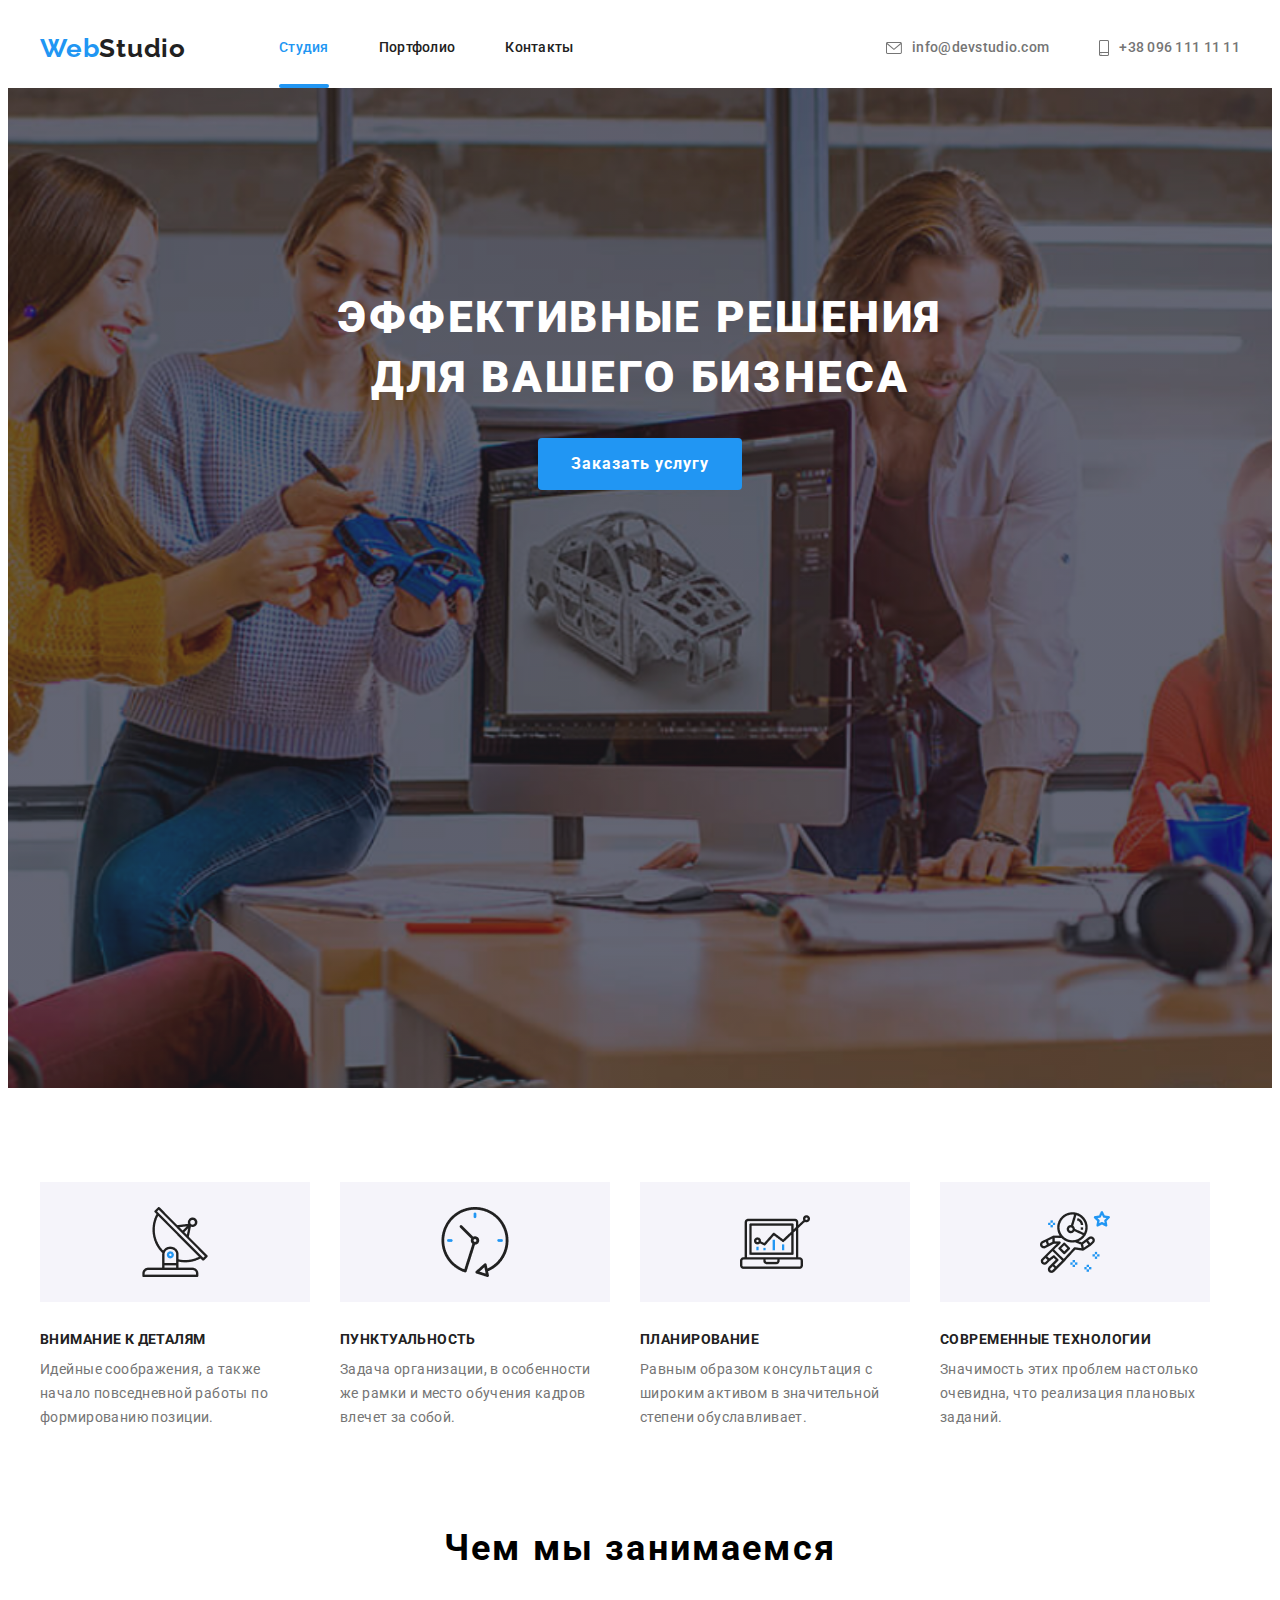
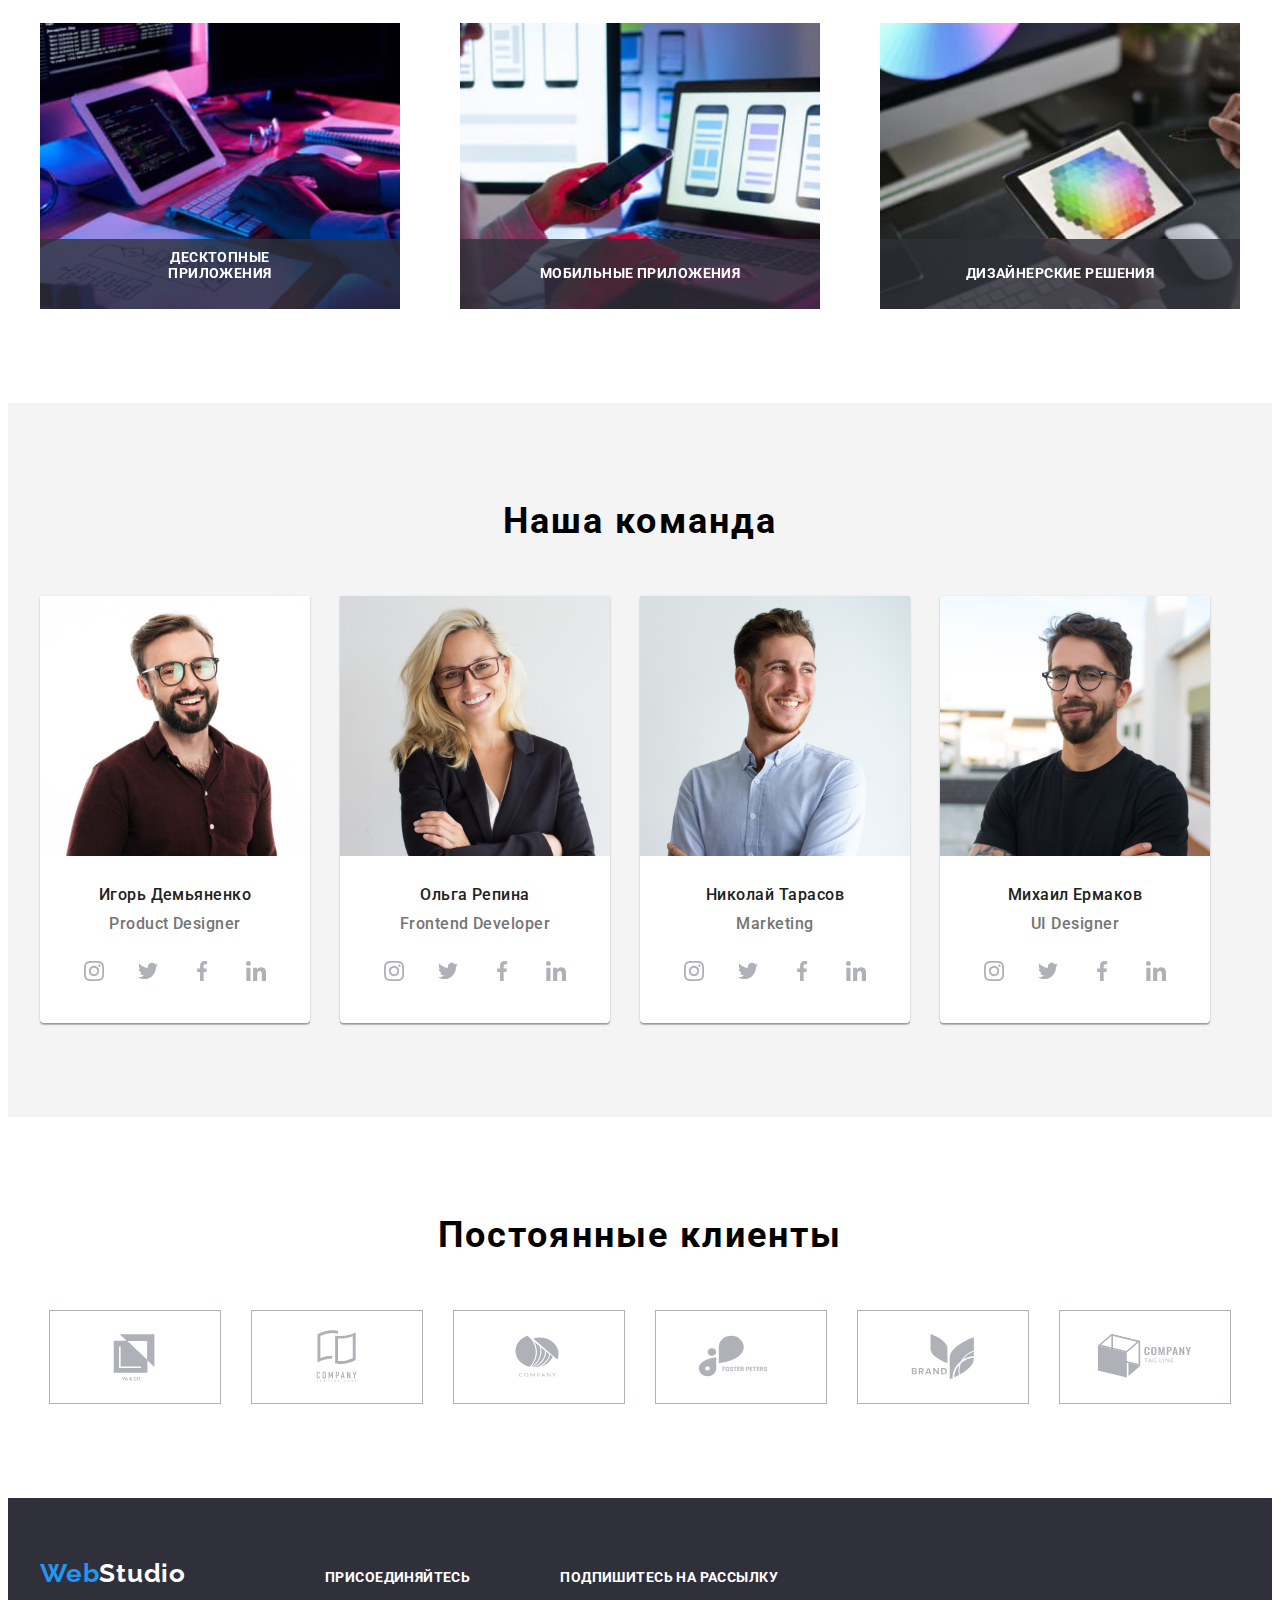
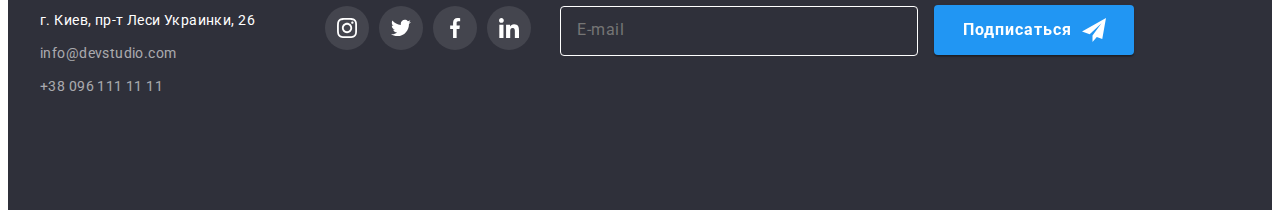
==== index.html @ a75c3a8a "ДЗ №6" ====
<!DOCTYPE html>
<html lang="ru">

  <head>
    <meta charset="UTF-8">
    <meta http-equiv="X-UA-Compatible" content="IE=edge">
    <meta name="viewport" content="width=device-width, initial-scale=1.0">
    <title>Studio</title>
    <link href="https://fonts.googleapis.com/css2?family=Raleway:wght@700&family=Roboto:wght@400;500;700;900&display=swap"
    rel="stylesheet">
    <link rel="stylesheet" href="https://cdnjs.cloudflare.com/ajax/libs/modern-normalize/1.1.0/modern-normalize.min.css"
        integrity="sha512-wpPYUAdjBVSE4KJnH1VR1HeZfpl1ub8YT/NKx4PuQ5NmX2tKuGu6U/JRp5y+Y8XG2tV+wKQpNHVUX03MfMFn9Q=="
        crossorigin="anonymous" referrerpolicy="no-referrer" />
    <link rel="stylesheet" href="./css/styles.css">
  </head>
  
    <body>
    <header class="page-header">
     <div class="container">
        <nav class="header-nav">
        <a class="logo link" href="./index.html"><span class="accent">Web</span>Studio</a>
        <!--contacts-->
        <ul class="site-nav list">
            <li class="header-item"><a class="header-link link current" href="./index.html">Студия</a></li>
            <li class="header-item"><a class="header-link link" href="./portfolio.html">Портфолио</a></li>
            <li class="header-item"><a class="header-link link" href="">Контакты</a></li>
        </ul>
        </nav>
         
         <ul class="site-contact list">  
             <!--link to e-mail address-->
            <li class="header-item">
                <a class="contact-link link" href="mailto:info@devstudio.com">
             <svg class="icon-contact-mail" width="16" height="12">
                 <use href="./images/symbol-defs.svg#icon-mail"></use>
             </svg>
              info@devstudio.com</a>
            </li>
            <!--link to phone number-->
            <li class="header-item">
                <a class="contact-link link" href="tel:+380961111111">
            <svg class="icon-contact-tel" width="10" height="16">
                <use href="./images/symbol-defs.svg#icon-smartphone"></use>
            </svg> 
            +38 096 111 11 11</a>
            </li>
         </ul>
       </div>
    </header>
    <!-- Hero -->
    <main>



        <section class="section hero">
            <div class="container">
        <h1 class="hero-title">ЭФФЕКТИВНЫЕ РЕШЕНИЯ ДЛЯ ВАШЕГО БИЗНЕСА</h1>
        <button data-modal-open type="button " class="button-primary">Заказать услугу</button>

        <div class="backdrop is-hidden"data-modal>

            <div class="modal">

                <p class="modal-title">Оставьте свои данные, мы вам перезвоним</p>

                <form>

                    <div class="modal-field">
                    <label class="modal-label" for="user-name">Имя</label>
                    <div class="modal-input-wrap">
                    <input type="text" class="modal-input" name="user-name" placeholder="" required id="user-name"/>
                    <svg class="input-icon" width="18" height="18">
                        <use href="./images/symbol-defs (2).svg#icon-person-black-18dp-1"></use>
                    </svg>
                    </div>
                    </div>

                    <div class="modal-field">
                    <label class="modal-label" for="user-telephone">Тел</label>
                    <div class="modal-input-wrap">
                    <input type="tel" class="modal-input" name="user-telephone" placeholder="" required id="user-telephone"/>
                    <svg class="input-icon" width="18" height="18">
                        <use href="./images/symbol-defs (2).svg#icon-phone-black-18dp-1"></use>
                    </svg>
                    </div>
                    </div>

                    <div class="modal-field">
                    <label class="modal-label" for="user-email">Почта</label>
                    <div class="modal-input-wrap">
                    <input type="email" class="modal-input" name="user-email" placeholder="" required id="user-email"/>
                    <svg class="input-icon" width="18" height="18">
                        <use href="./images/symbol-defs (2).svg#icon-email-black-18dp-1"></use>
                    </svg>
                    </div>
                    </div>

                    <div class="modal-field">
                        <label class="modal-label" for="user-text">Комментарий</label>
                        <textarea name="user-text" id="user-text" placeholder="Введите текст" class="modal-text"></textarea>
                    </div>


                    <div class="modal-contract">
                        
                            <input type="checkbox" class="input-check visuallly-hidden" id="input-check" name="contract" value="contract"/>
                            
                        <label for="input-check" class="check-text">Соглашаюсь с рассылкой и принимаю<span class="accent"> Условия договора</span></label>
                    </div>
                 

                  <button type="submit" class="modal-btn-send">Отправить</button>
                </form>

                <!-- <form>
                    <label for="user_email">Email</label>
                    <input type="email" name="email" id="user_email" />
                
                    <label for="user_password">Password</label>
                    <input type="password" name="password" id="user_password" />
                
                    <button type="submit">Submit</button>
                </form> -->


                <!-- <p></p> 
                <button type="button" class="button-x">X</button> -->
                <div class="modal-cloced">
                <svg data-modal-close  class="modal-clase-icon" width="18" height="18">
                    <use href="./images/symbol-defs (2).svg#icon-close-black-18dp-2-1"></use>
                </svg>
                </div>
            </div>
        </div>
            </div>
        </section>




            <section class="section about">
                <div class="container">
                    <h2 class="visuallly-hidden">Приемущества</h2>

                    <ul class="about-list list">
                    <li class="about-item">
                      <h3 class="about-title">Внимание к деталям</h3>
                        <p class="about-text">Идейные соображения, а также начало повседневной работы по формированию позиции.</p>
                    </li>

                    <li class="about-item">
                         <h3 class="about-title">Пунктуальность</h3>
                         <p class="about-text">Задача организации, в особенности же рамки и место обучения кадров <br/> влечет за собой.</p>
                    </li>

                    <li class="about-item">
                        <h3 class="about-title">Планирование</h3>
                        <p class="about-text">Равным образом консультация с широким активом в значительной степени обуславливает.</p>
                    </li>

                    <li class="about-item">
                        <h3 class="about-title">Современные технологии</h3>
                        <p class="about-text">Значимость этих проблем настолько очевидна, что реализация плановых заданий.</p>
                    </li>
                </ul>
                </div>
            </section>

            <section class="section job">
                <div class="container">
                   <h2 class="section-title">Чем мы занимаемся</h2>
         <ul class="job-list list">
             <li class="job-item">
                 <img src="./images/box1.jpg" alt="набор текста за кампом" width="370">
                 <p class="job-text">Десктопные приложения</p>
             </li>

             <li class="job-item">
                <img src="./images/box2.jpg" alt="аднавременая работа за кампом і телефоном" width="370">
                <p class="job-text">Мобильные приложения</p>
            </li>

             <li class="job-item">
                <img src="./images/box3.jpg" alt="полі поп на планшете" width="370">
                <p class="job-text">Дизайнерские решения</p>
            </li>

        </ul>
                </div>
         </section>

         <section class="section team">
            <div class="container">
             <h2 class="section-title">Наша команда</h2>

             <ul class="team-list list">
                 <li class="team-item">
                    <img src="./images/teamcard1.jpg " alt="Игорь Демьяненко" width="270">
                    <div class="text-thumb">
                    <h3 class="name-title">Игорь Демьяненко</h3>
                    <p class="p-title">Product Designer</p>
                    <ul class="icon-soc-list list">
                        <li class="icon-soc-item">
                            <a href="" class="icon-soc-link">
                                <svg class="icon-soc-icon" width="20" height="20">
                                <use href="./images/symbol-defs.svg#icon-instagram-2"></use>
                                </svg>
                            </a>
                        </li>

                        <li class="icon-soc-item">
                            <a href="" class="icon-soc-link">
                                <svg class="icon-soc-icon" width="20" height="20">
                                    <use href="./images/symbol-defs.svg#icon-twitter-1"></use>
                                </svg>
                            </a>
                        </li>

                        <li class="icon-soc-item">
                            <a href="" class="icon-soc-link">
                                <svg class="icon-soc-icon" width="20" height="20">
                                    <use href="./images/symbol-defs.svg#icon-facebook-1"></use>
                                </svg>
                            </a>
                        </li>

                        <li class="icon-soc-item">
                            <a href="" class="icon-soc-link">
                                <svg class="icon-soc-icon" width="20" height="20">
                                    <use href="./images/symbol-defs.svg#icon-linkedin-1"></use>
                                </svg>
                            </a>
                        </li>

                    </ul>
                    </div>
                 </li>

                 <li class="team-item">
                    <img src="./images/teamcard2.jpg " alt="Ольга Репина" width="270">
                    <div class="text-thumb">
                    <h3 class="name-title">Ольга Репина</h3>
                    <p class="p-title">Frontend Developer</p>
                    <ul class="icon-soc-list list">
                        <li class="icon-soc-item">
                            <a href="" class="icon-soc-link">
                                <svg class="icon-soc-icon" width="20" height="20">
                                    <use href="./images/symbol-defs.svg#icon-instagram-1"></use>
                                </svg>
                            </a>
                        </li>
                        
                        <li class="icon-soc-item">
                            <a href="" class="icon-soc-link">
                                <svg class="icon-soc-icon" width="20" height="20">
                                    <use href="./images/symbol-defs.svg#icon-twitter-1"></use>
                                </svg>
                            </a>
                        </li>
                        
                        <li class="icon-soc-item">
                            <a href="" class="icon-soc-link">
                                <svg class="icon-soc-icon" width="20" height="20">
                                    <use href="./images/symbol-defs.svg#icon-facebook-1"></use>
                                </svg>
                            </a>
                        </li>
                        
                        <li class="icon-soc-item">
                            <a href="" class="icon-soc-link">
                                <svg class="icon-soc-icon" width="20" height="20">
                                    <use href="./images/symbol-defs.svg#icon-linkedin-1"></use>
                                </svg>
                            </a>
                        </li>
                       
                    </ul>
                    </div>
                </li>

                <li class="team-item">
                    <img src="./images/teamcard3.jpg " alt="Николай Тарасов" width="270">
                    <div class="text-thumb">
                    <h3 class="name-title">Николай Тарасов</h3>
                    <p class="p-title">Marketing</p>
                    <ul class="icon-soc-list list">
                        <li class="icon-soc-item">
                            <a href="" class="icon-soc-link">
                                <svg class="icon-soc-icon" width="20" height="20">
                                    <use href="./images/symbol-defs.svg#icon-instagram-1"></use>
                                </svg>
                            </a>
                        </li>
                        
                        <li class="icon-soc-item">
                            <a href="" class="icon-soc-link">
                                <svg class="icon-soc-icon" width="20" height="20">
                                    <use href="./images/symbol-defs.svg#icon-twitter-1"></use>
                                </svg>
                            </a>
                        </li>
                        
                        <li class="icon-soc-item">
                            <a href="" class="icon-soc-link">
                                <svg class="icon-soc-icon" width="20" height="20">
                                    <use href="./images/symbol-defs.svg#icon-facebook-1"></use>
                                </svg>
                            </a>
                        </li>
                        
                        <li class="icon-soc-item">
                            <a href="" class="icon-soc-link">
                                <svg class="icon-soc-icon" width="20" height="20">
                                    <use href="./images/symbol-defs.svg#icon-linkedin-1"></use>
                                </svg>
                            </a>
                        </li>
                    </ul>
                </div>
                </li>

                <li class="team-item">
                    <img src="./images/teamcard4.jpg " alt="Михаил Ермаков" width="270">
                    <div class="text-thumb">
                    <h3 class="name-title">Михаил Ермаков</h3>
                    <p class="p-title">UI Designer</p>
                    <ul class="icon-soc-list list">
                        <li class="icon-soc-item">
                            <a href="" class="icon-soc-link">
                                <svg class="icon-soc-icon" width="20" height="20">
                                    <use href="./images/symbol-defs.svg#icon-instagram-1"></use>
                                </svg>
                            </a>
                        </li>
                        
                        <li class="icon-soc-item">
                            <a href="" class="icon-soc-link">
                                <svg class="icon-soc-icon" width="20" height="20">
                                    <use href="./images/symbol-defs.svg#icon-twitter-1"></use>
                                </svg>
                            </a>
                        </li>
                        
                        <li class="icon-soc-item">
                            <a href="" class="icon-soc-link">
                                <svg class="icon-soc-icon" width="20" height="20">
                                    <use href="./images/symbol-defs.svg#icon-facebook-1"></use>
                                </svg>
                            </a>
                        </li>
                        
                        <li class="icon-soc-item">
                            <a href="" class="icon-soc-link">
                                <svg class="icon-soc-icon" width="20" height="20">
                                    <use href="./images/symbol-defs.svg#icon-linkedin-1"></use>
                                </svg>
                            </a>
                        </li>
                    </ul>
                    </div>
                 </li>
             </ul>
         </section>

              <section class="section-icon-compani section">
                <div class="container">
                
                    <h2 class="section-title">Постоянные клиенты</h2>
            
                    <ul class="compani-icon-list list">
                        <li class="compani-icon-item">   
                            <a href="" class="compani-icon-link">
                            <svg class="compani-soc-icon" width="106" height="60">
                                <use href="./images/symbol-defs.svg#icon-Logo-0"></use>
                        </svg>
                            </a>

                        </li>
                        <li class="compani-icon-item">
                        <a href="" class="compani-icon-link">
                            <svg class="compani-soc-icon" width="106" height="60">
                                <use href="./images/symbol-defs.svg#icon-Logo-1"></use>
                            </svg>
                        </a>
                        </li>
                        <li class="compani-icon-item">
                            <a href="" class="compani-icon-link">
                                <svg class="compani-soc-icon" width="106" height="60">
                                    <use href="./images/symbol-defs.svg#icon-Logo-2"></use>
                                </svg>
                            </a>
                        </li>
                        <li class="compani-icon-item">
                            <a href="" class="compani-icon-link">
                                <svg class="compani-soc-icon" width="106" height="60">
                                    <use href="./images/symbol-defs.svg#icon-Logo-3"></use>
                                </svg>
                            </a>
                        </li>
                        <li class="compani-icon-item">
                            <a href="" class="compani-icon-link">
                                <svg class="compani-soc-icon" width="106" height="60">
                                    <use href="./images/symbol-defs.svg#icon-Logo-4"></use>
                                </svg>
                            </a>
                        </li>
                        <li class="compani-icon-item">
                            <a href="" class="compani-icon-link">
                                <svg class="compani-soc-icon" width="106" height="60">
                                    <use href="./images/symbol-defs.svg#icon-Logo-5"></use>
                                </svg>
                            </a>
                        </li>
                    </ul>
                
                </div>
              </section>
     </main>

         <footer class="footer">
           <div class="container">
           
                <div class="left-side">
                   <a class="logo link" href="./index.html"><span class="accent">Web</span>Studio</a>
           <address>
               <ul class="footer-list list">
                
                    <li class="footer-item">
                    <a class="map-link link" href="https://goo.gl/maps/XaRB1rdR4rSVDEf5A" target="_blank"
                        rel="noopener noreferrer">г. Киев, пр-т Леси Украинки, 26</a>
                    </li>
                
                    <li class="footer-item">
                    <a class="contacts-link link" href="mailto:info@devstudio.com">info@devstudio.com</a>
                    </li>
                
                    <li class="footer-item">
                    <a class="contacts-link link" href="tel:+380961111111">+38 096 111 11 11</a>
                    </li>
               </ul>
           </address>
               </div> 

            <div class="right-side">
                <h3 class="text-join">Присоединяйтесь</h3>
        
                <ul class="social-list-footers list">
                    <li class="social-icons-footers">
                        <a href="" class="social-link-footers">
                            <svg class="social-icon-footers" width="20" height="20">
                                <use href="./images/symbol-defs.svg#icon-instagram-1"></use>
                            </svg>
                        </a>
                    </li>

                    <li class="social-icons-footers">
                        <a href="" class="social-link-footers">
                            <svg class="social-icon-footers" width="20" height="20">
                                <use href="./images/symbol-defs.svg#icon-twitter-2"></use>
                            </svg>
                        </a>
                    </li>

                    <li class="social-icons-footers">
                        <a href="" class="social-link-footers">
                            <svg class="social-icon-footers" width="20" height="20">
                                <use href="./images/symbol-defs.svg#icon-facebook-1"></use>
                            </svg>
                        </a>
                    </li>

                    <li class="social-icons-footers">
                        <a href="" class="social-link-footers">
                            <svg class="social-icon-footers" width="20" height="20">
                                <use href="./images/symbol-defs.svg#icon-linkedin-1"></use>
                            </svg>
                        </a>
                    </li>
                </ul>
            </div>
                    <form class="subscription-form">
                         <label class="thumb-text subscription-label" for="subscription">Подпишитесь на рассылку</label>
                             <div class="subscription-box">
                                <input class="subscription-input" type="text" name="subscription" id="subscription" placeholder="E-mail">
                                    <button class="button-subscription-button" type="submit">Подписаться
                                        <svg class="subscription-icon" width="24" height="24">
                                            <use href="./images/symbol-defs (2).svg#icon-icon-send-1"></use>
                                        </svg>
                                    </button>
                            </div>
                     </form> 
                                

        
          </div>
        </footer>
        
        <script src="./js/modal.js"></script>
       


   </body>
</html>
---- css/styles.css ----
:root {
  --primary-text-color: #212121;
  --title-text-color: #757575;
  --accent-text-color: #2196f3;
  --primary-bg-color: #ffffff;
  --black-text-color: #000000;
  --timing-function: cubic-bezier(0.4, 0, 0.2, 1);
}
body {
  background-color:var(--primary-bg-color);
  color: var(--title-text-color);
  font-family: Roboto, sans-serif;
  font-size: 14px;
  letter-spacing: 0.03em;
}
p,
h1,
h2,
h3,
h4,
h5,
h6,
p {
  margin: 0px;
}
/* utils */
img {
  display: block;
  max-width: 100%;
}
.container {
  width: 1200px;
  padding-right: 15px;
  padding-left: 15px;
  margin-left: auto;
  margin-right: auto;
}
address {
  font-style: normal;
}
.list {
  list-style: none;
  padding: 0px;
  margin: 0px;
}
/* заб підкреслення а сlass */
.link {
  text-decoration: none;
}
.section {
  padding-top: 94px;
  padding-bottom: 94px;
}
.visuallly-hidden {
  position: absolute;
  width: 1px;
  height: 1px;
  margin: -1px;
  border: 0px;
  padding: 0px;
  white-space: nowrap;
  clip-path: inset(100%);
  overflow: hidden;
}
.section-title {
  font-weight: 700;
  font-size: 36px;
  line-height: 1.16;
  text-align: center;
  letter-spacing: 0.03em;
  color: var(--primary-text-color);
  margin-bottom: 50px;
}
/* -----------header---------------- */
.page-header .container {
  display: flex;
  align-items: center;
}
/*---------- logo ----------------- */
.page-header .logo {
  margin-right: 93px;
}
.logo {
  font-family: Raleway;
  color: var(--primary-text-color);
  font-size: 26px;
  font-weight: 700;
  line-height: 1.19;
  letter-spacing: 0.03em;
}


.header-link {
  position: relative;
} 
.current::after {
content: "";
display: inline-block;
position: absolute;
left: 0;
bottom: 0;
width:100%;
height: 4px;
border-radius: 2px;
background-color: var(--accent-text-color);
opacity: 1;
transition: color 250ms  var(--timing-function);
} 

/* .current:hover:after {
  opacity: 1;
} */


.accent {
  color: var(--accent-text-color);
}
.header-nav {
  display: flex;
  align-items: center;
}
.site-nav {
  display: flex;
  align-items: center;
}
.header-link,
.contact-link {
  font-weight: 500;
  line-height: 1.14;
  letter-spacing: 0.02em;
  padding: 32px 0;
  display: inline-block;
  color:var(--primary-text-color);
  display: flex;
  align-items: center;
  transition: color 250ms var(--timing-function);
}
.header-item:not(:last-child) {
  margin-right: 50px;
}
.contact-link {
  color: var(--title-text-color);
}
.header-link:hover,
.header-link:focus,
.contact-link:hover,
.contact-link:focus,
.current {
  color: var(--accent-text-color);
}
/* ---------------------site-contacts------------------------- */
 .site-contact {
  display: flex;
  margin-left: auto;
  align-items: center;
  justify-content: baseline;
  transition: opacity 250ms var(--timing-function);
}  

.contact-link:hover,
.contact-link:focus {
  color: var(--accent-text-color);
  fill: var(--accent-text-color);
}
.icon-contact-mail {
  fill: currentColor;
  margin-right: 10px;
}
.icon-contact-tel {
  fill: currentColor;
  margin-right: 10px;
}

/*-------------------section hero------------------- */
.hero {
  background-color: #2F303A;
  text-align: center;
  padding-top: 200px;
  padding-bottom: 200px;
}
.hero {
  max-width: 1600px;
  height: 600px;
  /* outline: 1px solid tomato; */
  margin-right: auto;
  margin-left: auto;
  background-image: linear-gradient( 
  to right,
  rgba(47, 48, 58, 0.4),
  rgba(47, 48, 58, 0.4)
  ), url("../images/hero.png");
  background-size: cover;
  background-position: center;
  background-color: #c4c4c4;
}
.hero-title {
  max-width: 700px;
  margin-left: auto;
  margin-right: auto;
  font-weight: 900;
  font-size: 44px;
  line-height: 1.36;
  text-align: center;
  letter-spacing: 0.06em;
  text-transform: uppercase;
  color: var(--primary-bg-color);
  margin-bottom: 30px;
}
.button-primary {
  font-family: inherit;
  font-style: normal;
  font-weight: 700;
  font-size: 16px;
  line-height: 1.87;
  letter-spacing: 0.06em;
  color: var(--primary-bg-color);
  background-color: var(--accent-text-color);
  border-radius: 4px;
  padding: 10px 32px;
  min-width: 200px;
  border: 1px solid transparent;
  cursor: pointer;
}
.backdrop {
  position: fixed;
  top: 0;
  left: 0;
  width: 1600px;
  height: 1024px;
  background-color:rgba(0, 0, 0, 0.1);
  transition: visibility 250ms, var(--timing-function), opacity 250ms, var(--timing-function);
}
.backdrop.is-hidden {
opacity: 0;
pointer-events: none;
}

.modal {
  width: 528px;
  height: 581px;
  background-color: #ffffff;

  position: absolute;
  top: 50%;
  left: 50%;
  transform: translate(-50%, -50%);
  border-radius: 4px;
  transition: transform 250ms;
  
  padding: 29px;
  z-index: 1;

}
.modal-clase-icon:hover ,
.modal-clase-icon:focus {
  fill: var(--accent-text-color);
}

.modal-clase-icon {
  position:absolute;
  top: 8px;
  right: 8px;
  width: 30px;
  height: 30px;
  background-color: #ffffff;
  color: #000000;
  border-radius: 50%;
  border: 1px solid rgba(0, 0, 0, 0.1);
  /* box-sizing: border-box; */
  transition: fill 250ms var(--timing-function);
}
.modal-title{
  font-size: 20px;
  font-weight: Bold;
  color: rgba(33, 33, 33, 1);
  text-align: center;
  margin-bottom: 12px;

}
.modal-input {
  width: 100%;
  height: 40px;
  border: 1px inner rgba(33, 33, 33, 0.2);
  border-radius: 4px;
  /* margin-bottom: 28px; */
  padding-left: 42px;
  /* color: chartreuse; */
  outline: none;
  transition: border-color 250ms var(--timing-function),
}

.modal-label {
  font-size: 12px;
  color: rgba(117, 117, 117, 1);
  display: block;
  margin-bottom: 4px;
  z-index: 1;
  padding-right: 528px;
 
}
.modal-text {
  width: 100%;
  height: 120px;
  border: 1px inner  rgba(33, 33, 33, 0.2);
  border-radius: 4px;
  margin-bottom: 20px;
  padding: 12px 16px 12px 16px;
  color: var(--primary-text-color);
  resize: none;
}

.modal-input-wrap {
  position: relative;

}
.input-icon {
  position: absolute;
  left: 12px;
  top: 50%;
  transform: translateY(-50%);
  transition: fill 250ms var(--timing-function);
}
.modal-field {
  margin-bottom: 10px;

}
.modal-input:focus {
  border-color: var(--accent-text-color);
}
.modal-input:focus + .input-icon{
  fill: var(--accent-text-color);
}
.modal-contract {
  /* width: 100%; */
  height: 24px;
  font-size: 14px;
  font-weight: 400;
  color: #757575;
  margin-bottom: 10px;
  padding-right: 40px;

}

.check-text::before {
  content: "";
  width: 16px;
  height: 15px;
  border: 2px solid #212121;
  border-radius: 3px;
  margin-right: 9px;
  
  transition: background-color 250ms var(--timing-function);
}
.check-text {
  font-size: 14px;
  color: #757575;
  display: flex;
  align-items: center;
  
}
.input-check:checked + .check-text::before {
  background-color: var(--accent-text-color);
  border: none;
  background-image: url(../images/vector.svg);
  background-repeat: no-repeat;
  background-position: center;
}
.modal-btn-send {
  display: inline-block;
  font-family: inherit;
  font-style: normal;
  font-weight: 700;
  font-size: 16px;
  line-height: 1.87;
  letter-spacing: 0.06em;
  color: var(--primary-bg-color);
  background-color: var(--accent-text-color);
  border: 0px;
  border-radius: 4px;
  cursor: pointer;
  padding: 10px 56px;
  min-width: 200px;
  margin-bottom: 40px;
  box-shadow: 0px 1px 3px rgba(0, 0, 0, 0.12), 
  0px 1px 1px rgba(0, 0, 0, 0.14), 
  0px 2px 1px rgba(0, 0, 0, 0.2);
  transition: background-color var(--timing-function);
}
.modal-btn-send:hover,
.modal-btn-send:focus {
  background-color: #188ce8;
}
/* --------------------------h2 hidden--------- */
.about-list {
  display: flex; 
}   
.about-title {
font-weight: 700;
font-size: 14px;
line-height: 1.14;
text-transform: uppercase;
color: var(--primary-text-color);
margin-top: 30px;
margin-bottom: 10px;
}
.about-text {
font-weight: 400;
line-height: 1.71;
font-size: 14px;
color: var(--title-text-color);
}
.about-item {
  width: 270px;
}
.about-item:not(:last-child) {
  margin-right: 30px;
}
.about-item::before {
  display: block;
  content: "" ;
  height: 120px;
  /* outline: 1px solid red; */
  background-image: url();
  background-size: 70px;
  background-repeat: no-repeat;
  background-position: center;
  background-color: #f5f4fa;
}
.about-item:nth-child(1)::before {
  background-image: url("../images/antenna\ 1.png");
}
.about-item:nth-child(2)::before {
  background-image: url("../images/clock\ 1.png");
}
.about-item:nth-child(3)::before {
  background-image: url("../images/diagram\ 1.png");
}
.about-item:nth-child(4)::before {
  background-image: url("../images/astronaut\ 1.png");
}
  /*  ------------------section job--------------- */ 
.job {
  padding-top: 0px;
}
.section-title {
  font-size: 36px;
  line-height: 1.16;
  text-align: center;
  letter-spacing: 0.03em;
  color: var(--primary-text-color);
}

.job-list  {
  display: flex;
  align-items: center;
  /* margin-right: -30px; */
}
.job-item {
  width: calc((100% - 60px) / 3);
  margin-right: 30px;
}
.job-item:nth-child(3n) {
  margin-right: 0px;
}
.job {
  display: flex;
} 
.job-item::before {
  position: absolute;
  content:"";
  width: 100%;
  height: 70px;
  bottom: 0;
  background-color: rgba(47, 48, 58, 0.8);
}
.job-item {
  position: relative;
  width: 370px;
}
.job-item:not(:first-child) {
  margin-left: 30px;
}
.job-text {
  position: absolute;
  display: inline-block;
  justify-content: center;
  min-width: 205px;
  left: 50%;
  bottom: 27px;
  transform: translateX(-50%);
  margin: 0;
  font-weight: 700;
  font-size: 14px;
  line-height: 1.14;
  text-align: center;
  letter-spacing: 0.03em;
  text-transform: uppercase;
  color: var(--primary-bg-color);
}
/* --------------------section team------------------ */
.team {
  background-color: #f5f4f5;
}
.team-list {
  display: flex;
  align-items: center;
  margin-right: -30px;
}

.section-title {
  font-size: 36px;
  line-height: 1.16;
  text-align: center;
  letter-spacing: 0.03em;
  color: var(--primary-text-color);
}
.team-item {
width: calc((100%-90px) / 4);
margin-right: 30px;
background-color: var(--primary-bg-color);
box-shadow: 0px 1px 3px rgba(0, 0, 0, 0.12), 0px 1px 1px rgba(0, 0, 0, 0.14), 0px 2px 1px rgba(0, 0, 0, 0.2);
border-radius: 0px 0px 4px 4px;
}
.name-title,
.p-title {
  font-size: 16px;
  font-weight: 500;
  line-height: 1.18;
  text-align: center;
  letter-spacing: 0.03em;
  color: var(--primary-text-color);
  margin-bottom: 10px;
}
.p-title {
  color: var(--title-text-color);
  margin-bottom: 16px;
  font-weight: 400px; 
}
.text-thumb {
  padding: 30px 30px ;
}
.icon-soc-link {
  width: 44px;
  height: 44px;
  /* background-color: tomato; */
  border-radius: 50%;
  display: flex;
  justify-content: center;
  align-items: center;
  transition: background-color 250ms var(--timing-function);

}
.icon-soc-icon {
  fill: #AFB1B8;
  transition: fill 250ms var(--timing-function);
}
.icon-soc-link:hover ,
.icon-soc-link:focus {
  background-color: #2196F3;
}
.icon-soc-link:hover .icon-soc-icon ,
.icon-soc-link:focus .icon-soc-icon {
  fill: #ffffff;
} 

.icon-soc-list {
  display: flex;
  justify-content: center;
}
  .icon-soc-item + .icon-soc-item {
 margin-left: 10px;
  }
  /* -------------------compani------------ */
 
  .section-title {
font-weight: 700;
font-size: 36px;
line-height: 1.36;
text-align: center;
letter-spacing: 0.06em;
color:var(--black-text-color);
   }

  .compani-icon-link {
width: 170px;
height: 92px;
border: 1px solid #AFB1B8;
display: flex;
justify-content: center;
align-items: center;
fill: #ffffff;
transition: border 250ms var(--timing-function);
  }

.compani-soc-icon {
fill: #AFB1B8;
transition: fill 250ms var(--timing-function);
}
.compani-icon-link:hover,
.compani-icon-link:focus {
    
  border: 1px solid #2196f3;
  
  }
.compani-icon-link:hover .compani-soc-icon ,
.compani-icon-link:focus .compani-soc-icon {
  fill: var(--accent-text-color);
}
 .compani-icon-list {
  display: flex;
  justify-content: center;
} 
.compani-icon-item  + .compani-icon-item {
  margin-left: 30px;
}
.compani-icon-link.current {
  background-color: var(--accent-text-color);
  color: var(--primary-bg-color);
}

.footer {
  display: flex;
  align-items: baseline; 
  background-color: #2F303A;
  padding: 60px 0px;
}

 .footer .container {
display: flex;
justify-content: flex-start;
align-items: baseline;
}  

.footer .logo {
  color: var(--primary-bg-color);
  margin-bottom: 20px;
  display: block;
}
.footer-item:not(:last-child) {
  margin-bottom: 9px;
}
.map-link,
.contacts-link {
  font-weight: 400;
  font-size: 14px;
  line-height: 1.71;
  letter-spacing: 0.03em;
  color: rgba(255, 2555, 255, 0.6);
  transition: color 250ms var(--timing-function);
}
.map-link {
  color: var(--primary-bg-color);
}
.contacts-link:hover,
.contacts-link:focus {
  color: var(--accent-text-color);
}

.left-side {
margin-right: 70px;
align-items: baseline; 
justify-content: center; 
}
.right-side {
 /* margin-left: 70px; */
align-items: baseline; 
justify-content: center;
}  

.text-join {
font-family: Roboto;
text-transform: uppercase;
font-size: 14px;
font-weight: 700;
line-height: 1.18;
text-align: center;
letter-spacing: 0.03em;
color: var(--primary-bg-color);
margin-bottom: 20px;
margin-right: 90px;
}
.social-link-footers {
  display: inline-block;
  width: 44px;
  height: 44px;
  background-color: rgba(255, 2555, 255, 0.1);
  border-radius: 50%;
  display: flex;
  justify-content: center;
  align-items: center;
  transition: background-color 250ms var(--timing-function);
}
.social-list-footers {
  display: flex;  
  margin: 0 auto;
  margin-bottom: 100px;
}
.social-icons-footers+.social-icons-footers {
  margin-left: 10px;
}

.social-icon-footers {
  fill: #ffffff;
}
.social-link-footers:hover ,
.social-link-footers:focus {
  background-color: #2196F3;
}
/* ---subscription---- */
.subscription-label {
  font-family: "Roboto";
  font-style: normal;
  font-weight: 700;
  font-size: 14px;
  line-height: 1.18;
  text-transform: uppercase;
  margin-bottom: 20px;
  margin-right: 90px;
  color: rgba(255, 255, 255, 1);
 
}

.subscription-input {
  margin-top: 20px;
  height: 50px;
  width: 358px;
  border: 1px solid rgba(255, 255, 255, 1);
  box-sizing: border-box;
  filter: drop-shadow(0px 4px 4px 0px);
  border-radius: 4px;
  padding: 15px 16px;
  background: #2F303A;
  outline: none;
  margin-right: 12px;
  color: var(--primary-bg-color);
}
.subscription-input::placeholder {
font-family: "Roboto";
font-style: normal;
font-weight: 400;
font-size: 16px;
line-height: 20px;
letter-spacing: 0.03em;
color: var(--title-text-color);
}
.subscription-button {
  width: 200px;
}

.button-subscription-button {
  position: relative;

}

.subscription-icon {
  position: absolute;
  right: 28px;
  top: 50%;
  transform: translateY(-50%);
  transition: fill 250ms var(--timing-function);
}
.button-subscription-button {
  display: inline-block;
  font-family: inherit;
  font-style: normal;
  font-weight: 700;
  font-size: 16px;
  line-height: 1.87;
  letter-spacing: 0.06em;
  color: var(--primary-bg-color);
  background-color: var(--accent-text-color);
  border: 0px;
  border-radius: 4px;
  cursor: pointer;
  padding: 10px 62px 10px 29px;
  min-width: 200px;
  margin-bottom: 94px;
  box-shadow: 0px 1px 3px rgba(0, 0, 0, 0.12),
    0px 1px 1px rgba(0, 0, 0, 0.14),
    0px 2px 1px rgba(0, 0, 0, 0.2);
  transition: background-color var(--timing-function);
}
.button-subscription-button:hover,
.button-subscription-button:focus {
  background-color: #188ce8;
}

/* project */
.project {
  font-weight: 700 ;
  font-size: 18px;
  line-height: 2;
  letter-spacing: 0.06em;
  color: var(--black-text-color);
}
.project-text {
  font-weight: normal;
  font-size: 16px;
  line-height: 1.8;
  letter-spacing: 0.03em;
  color: var(--title-text-color);
}
.card-text {
  padding: 20px 24px;
}
/* --------------------------h2 hidden--------- */
.portfolio-btn-list {
  display: flex;
  align-items: center;
  justify-content: center;
  margin-bottom: 50px;
 

}
.portfolio-btn-item:not(:last-child) {
  margin-right: 8px;
}
.portfolio-btn {
  font-family:inherit;
  background: #f5f4fa;
  border-radius: 4px;
  border: none;
  cursor: pointer;

  font-weight: 500;
  font-size: 16px;
  line-height: 1.62;

  text-align: center;
  letter-spacing: 0.03em;
  color: var(--primary-text-color);
  padding: 6px 22px;
  transition: background-color 250ms var(--timing-function), color 250ms var(--timing-function),
  box-shadow 250ms var(--timing-function);
}
.portfolio-btn:hover,
.portfolio-btn:focus {
  background-color: var(--accent-text-color);
  color: var(--primary-bg-color);
  box-shadow: 2px 0px 2px rgba(0, 0, 0, 0.12),
      2px 0px 1px rgba(0, 0, 0, 0.08),
      1px 0px 3px rgba(0, 0, 0, 0.1);
  
}
.portfolio-btn.current-all {
  background-color: var(--accent-text-color);
  color: var(--primary-bg-color);
  
}
.portfolio-btn-item:hover,
.portfolio-btn-item:focus {
  border-radius: 4px;
  background-color: var(--accent-text-color);
  box-shadow: 2px 0px 2px rgba(0, 0, 0, 0.12),
  2px 0px 1px rgba(0, 0, 0, 0.08),
  1px 0px 3px rgba(0, 0, 0, 0.1);
} 
 .portfolio-btn-item {
  display: block;
}   
/*------ list 9 iconok------- */
.list-flex-container {
  display: flex;
  flex-wrap: wrap;
  margin-left: -30px;
  margin-bottom: -30px;
}
.flex-elements {
  width: calc((100% - 90px) / 3);
  margin-left: 30px;
  margin-bottom: 30px;
  background:var(--primary-bg-color);
  border: 1px solid #EEEEEE;
  box-sizing: border-box;

}
.card-link:hover,
.card-link:focus {
  box-shadow: 6px 1px 4px rgba(0, 0, 0, 0.16),
  4px 0px 4px rgba(0, 0, 0, 0.06),
  1px 0px 1px rgba(0, 0, 0, 0.12)
}

.thumb {
  position: relative;
  margin-left: auto;
  margin-right: auto;
  overflow: hidden; 
}
.thumb-overlay {
  position: absolute;
  display: inline-block;
  top: 0;
  left: 0;
  width: 100%;
  height: 100%;
  background-color: rgba(33, 150, 243, 0.9);
  transform: translateY(100%);
  transition: transform  250ms var(--timing-function);
}

.thumb:hover .thumb-overlay,
.thumb:focus .thumb-overlay {
  transform: translateY(0%);
} 
/* ---спрацьовує при наведені кругом--- */
 .flex-elements:hover .thumb-overlay {
  transform: translateY(0%);
} 
.text-overlay {
  font-weight: 400;
  font-size: 18px;
  line-height: 1.55;
  letter-spacing: 0.03em;
  color: var(--primary-bg-color);
  margin: 0;
  padding-top: 63px;
  padding-right: 24px;
  padding-bottom: 63px;
  padding-left: 24px;
}
.card-link {
 display: block; 
 transition:box-shadow 250ms var(--timing-function);
}
.cards-text {
padding: 20px 24px 20px 24px;
}
.project {
  margin-bottom: 4px;
}
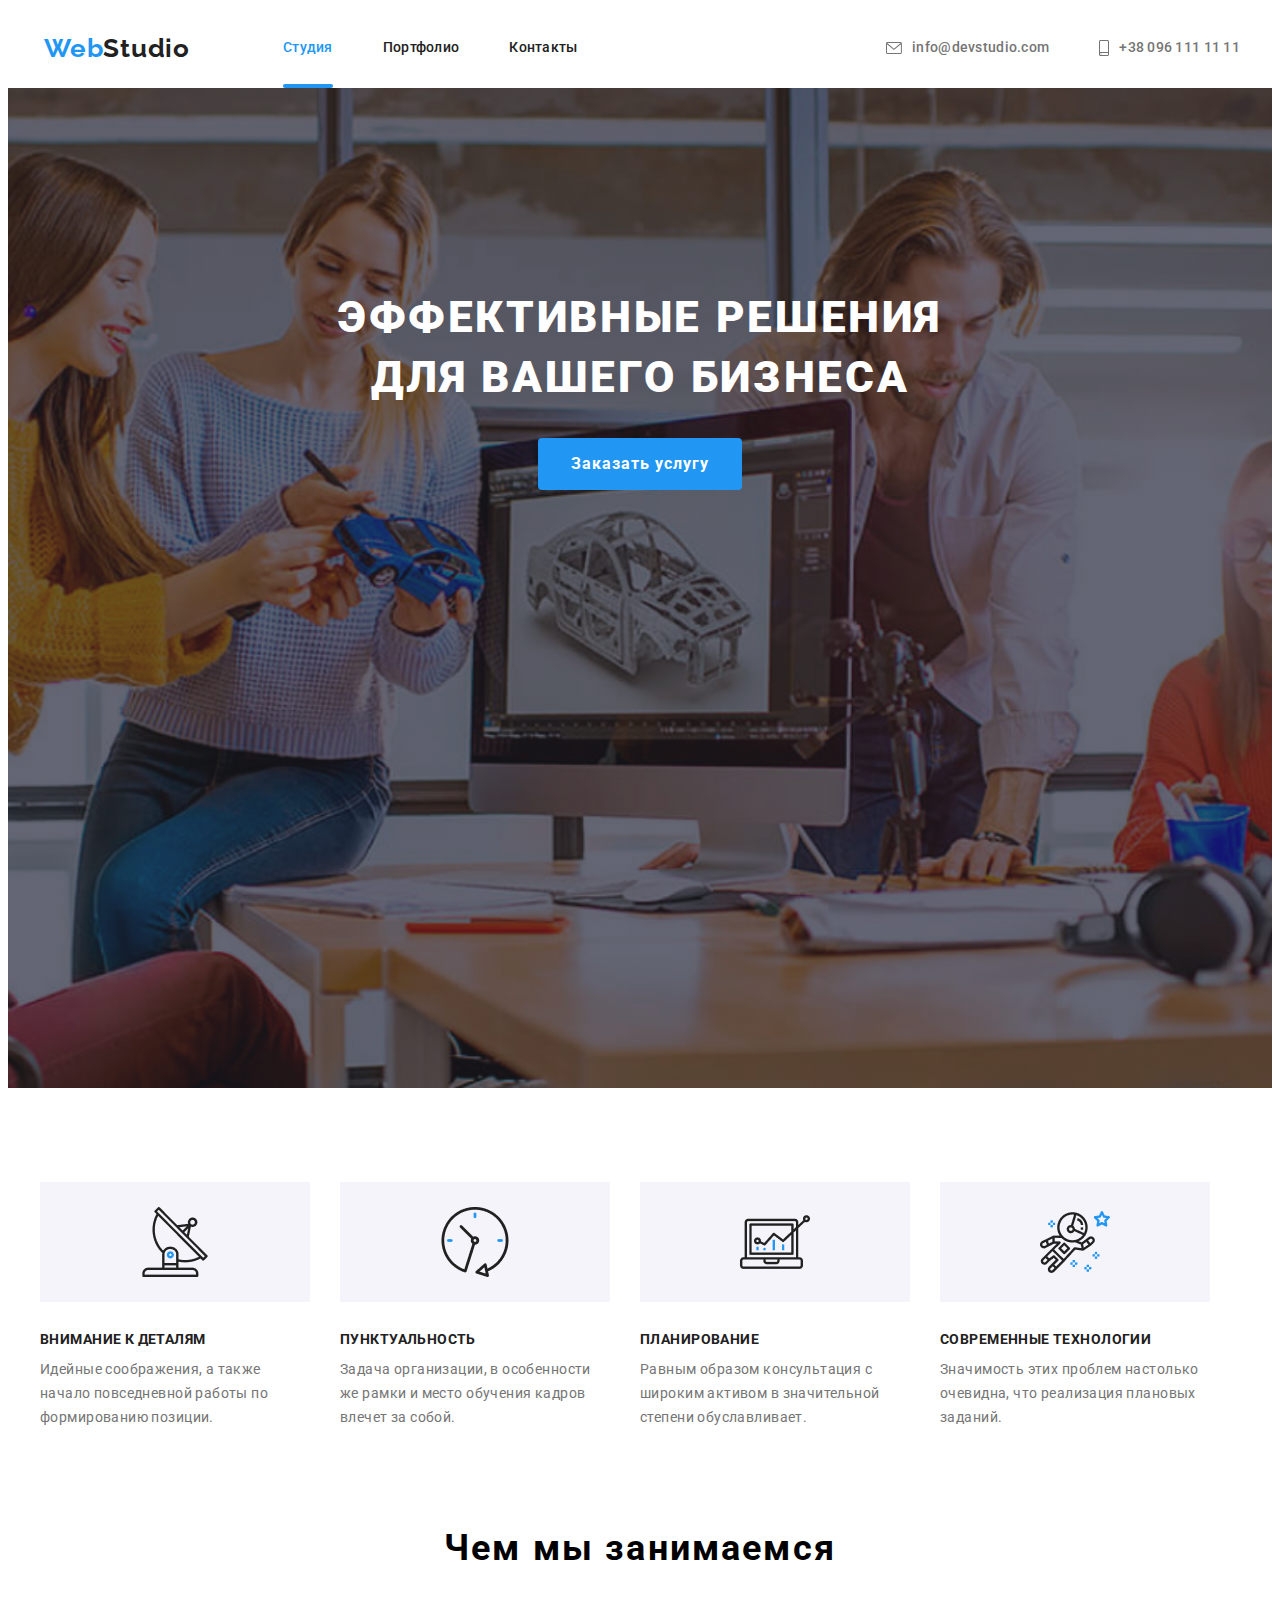
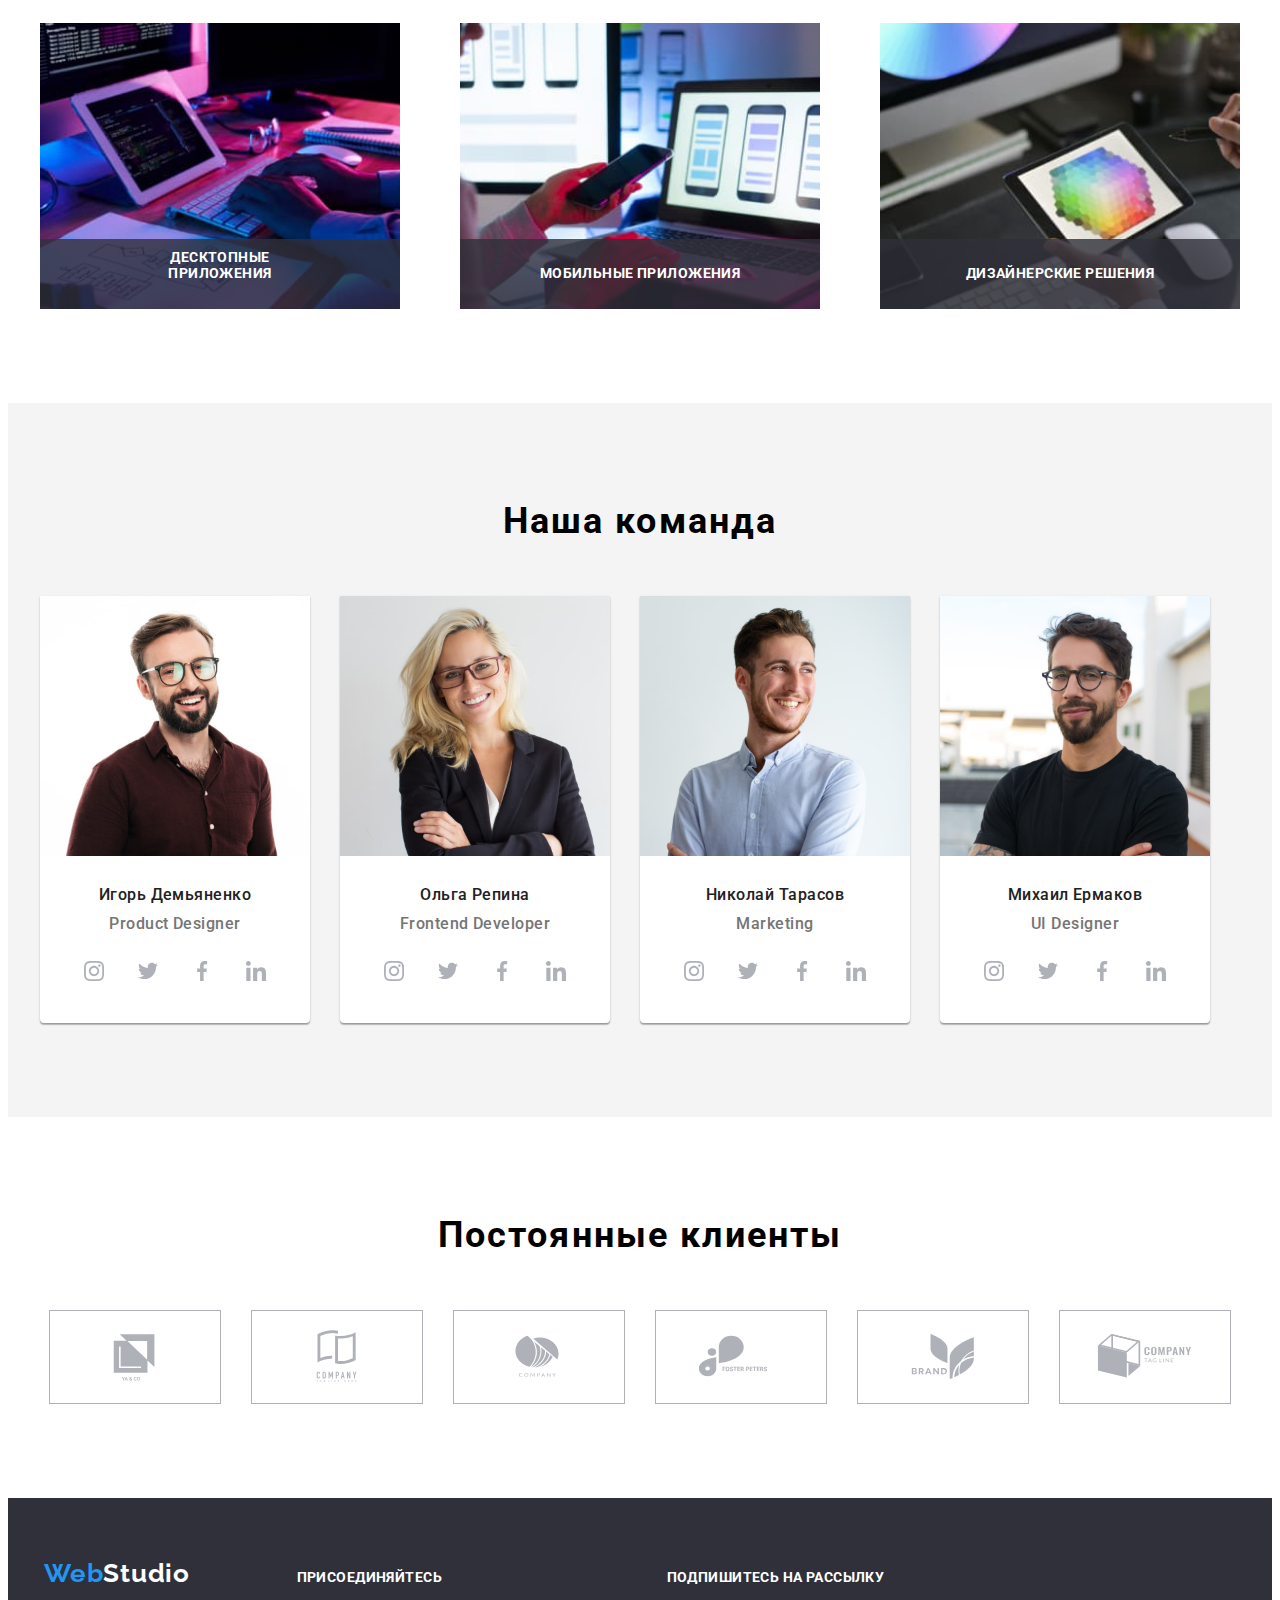
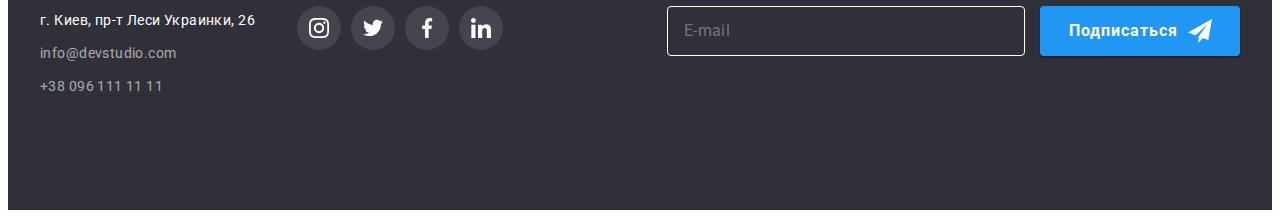
==== commit 630b299f: "Правки  Дз №6" ====
--- a/index.html
+++ b/index.html
@@ -57,81 +57,7 @@
         <h1 class="hero-title">ЭФФЕКТИВНЫЕ РЕШЕНИЯ ДЛЯ ВАШЕГО БИЗНЕСА</h1>
         <button data-modal-open type="button " class="button-primary">Заказать услугу</button>
 
-        <div class="backdrop is-hidden"data-modal>
-
-            <div class="modal">
-
-                <p class="modal-title">Оставьте свои данные, мы вам перезвоним</p>
-
-                <form>
-
-                    <div class="modal-field">
-                    <label class="modal-label" for="user-name">Имя</label>
-                    <div class="modal-input-wrap">
-                    <input type="text" class="modal-input" name="user-name" placeholder="" required id="user-name"/>
-                    <svg class="input-icon" width="18" height="18">
-                        <use href="./images/symbol-defs (2).svg#icon-person-black-18dp-1"></use>
-                    </svg>
-                    </div>
-                    </div>
-
-                    <div class="modal-field">
-                    <label class="modal-label" for="user-telephone">Тел</label>
-                    <div class="modal-input-wrap">
-                    <input type="tel" class="modal-input" name="user-telephone" placeholder="" required id="user-telephone"/>
-                    <svg class="input-icon" width="18" height="18">
-                        <use href="./images/symbol-defs (2).svg#icon-phone-black-18dp-1"></use>
-                    </svg>
-                    </div>
-                    </div>
-
-                    <div class="modal-field">
-                    <label class="modal-label" for="user-email">Почта</label>
-                    <div class="modal-input-wrap">
-                    <input type="email" class="modal-input" name="user-email" placeholder="" required id="user-email"/>
-                    <svg class="input-icon" width="18" height="18">
-                        <use href="./images/symbol-defs (2).svg#icon-email-black-18dp-1"></use>
-                    </svg>
-                    </div>
-                    </div>
-
-                    <div class="modal-field">
-                        <label class="modal-label" for="user-text">Комментарий</label>
-                        <textarea name="user-text" id="user-text" placeholder="Введите текст" class="modal-text"></textarea>
-                    </div>
-
-
-                    <div class="modal-contract">
-                        
-                            <input type="checkbox" class="input-check visuallly-hidden" id="input-check" name="contract" value="contract"/>
-                            
-                        <label for="input-check" class="check-text">Соглашаюсь с рассылкой и принимаю<span class="accent"> Условия договора</span></label>
-                    </div>
-                 
-
-                  <button type="submit" class="modal-btn-send">Отправить</button>
-                </form>
-
-                <!-- <form>
-                    <label for="user_email">Email</label>
-                    <input type="email" name="email" id="user_email" />
-                
-                    <label for="user_password">Password</label>
-                    <input type="password" name="password" id="user_password" />
-                
-                    <button type="submit">Submit</button>
-                </form> -->
-
-
-                <!-- <p></p> 
-                <button type="button" class="button-x">X</button> -->
-                <div class="modal-cloced">
-                <svg data-modal-close  class="modal-clase-icon" width="18" height="18">
-                    <use href="./images/symbol-defs (2).svg#icon-close-black-18dp-2-1"></use>
-                </svg>
-                </div>
-            </div>
-        </div>
+
             </div>
         </section>
 
@@ -481,7 +407,7 @@
                     <form class="subscription-form">
                          <label class="thumb-text subscription-label" for="subscription">Подпишитесь на рассылку</label>
                              <div class="subscription-box">
-                                <input class="subscription-input" type="text" name="subscription" id="subscription" placeholder="E-mail">
+                                <input class="subscription-input" type="text" name="subscription" id="subscription" placeholder="E-mail" required>
                                     <button class="button-subscription-button" type="submit">Подписаться
                                         <svg class="subscription-icon" width="24" height="24">
                                             <use href="./images/symbol-defs (2).svg#icon-icon-send-1"></use>
@@ -490,15 +416,74 @@
                             </div>
                      </form> 
                                 
-
-        
           </div>
         </footer>
-        
+
+                <div class="backdrop is-hidden" data-modal>
+                    <div class="modal">
+                        <button class="modal-cloced" type="submit">
+                            <svg data-modal-close class="modal-clase-icon" width="30" height="30">
+                                <use href="./images/symbol-defs (2).svg#icon-close-black-18dp-2-1-1"></use>
+                            </svg>
+                        </button>
+
+                        <p class="modal-title">Оставьте свои данные, мы вам перезвоним</p>
+
+                        <form>
+                           
+                            <div class="modal-field">
+                                <label class="modal-label" for="user-name">Имя</label>
+                                <div class="modal-input-wrap">
+                                    <input type="text" class="modal-input" name="user-name" placeholder="" required id="user-name" />
+                                    <svg class="input-icon" width="18" height="18">
+                                        <use href="./images/symbol-defs (2).svg#icon-person-black-18dp-1"></use>
+                                    </svg>
+                                </div>
+                            </div>
+                
+                            <div class="modal-field">
+                                <label class="modal-label" for="user-telephone">Тел</label>
+                                <div class="modal-input-wrap">
+                                    <input type="tel" class="modal-input" name="user-telephone" placeholder="" required
+                                        id="user-telephone" />
+                                    <svg class="input-icon" width="18" height="18">
+                                        <use href="./images/symbol-defs (2).svg#icon-phone-black-18dp-1"></use>
+                                    </svg>
+                                </div>
+                            </div>
+                
+                            <div class="modal-field">
+                                <label class="modal-label" for="user-email">Почта</label>
+                                <div class="modal-input-wrap">
+                                    <input type="email" class="modal-input" name="user-email" placeholder="" required id="user-email" />
+                                    <svg class="input-icon" width="18" height="18">
+                                        <use href="./images/symbol-defs (2).svg#icon-email-black-18dp-1"></use>
+                                    </svg>
+                                </div>
+                            </div>
+                
+                            <div class="modal-field">
+                                <label class="modal-label" for="user-text">Комментарий</label>
+                                <textarea name="user-text" id="user-text" placeholder="Введите текст" class="modal-text"></textarea>
+                            </div>
+                
+                            <div class="modal-contract">
+                
+                                <input type="checkbox" class="input-check visuallly-hidden" id="input-check" name="contract"
+                                    value="contract" />
+                
+                                <label for="input-check" class="check-text">Соглашаюсь с рассылкой и принимаю<span class="accent">
+                                        Условия договора</span></label>
+                            </div>
+                
+                            <button type="submit" class="modal-btn-send">Отправить</button>
+                        </form>
+                
+                    </div>
+                </div>
+                
         <script src="./js/modal.js"></script>
        
-
-
    </body>
 </html>
 
--- a/css/styles.css
+++ b/css/styles.css
@@ -225,8 +225,8 @@
   position: fixed;
   top: 0;
   left: 0;
-  width: 1600px;
-  height: 1024px;
+  width: 100%;
+  height: 100%;
   background-color:rgba(0, 0, 0, 0.1);
   transition: visibility 250ms, var(--timing-function), opacity 250ms, var(--timing-function);
 }
@@ -236,32 +236,52 @@
 }
 
 .modal {
-  width: 528px;
-  height: 581px;
-  background-color: #ffffff;
-
   position: absolute;
   top: 50%;
   left: 50%;
   transform: translate(-50%, -50%);
+  min-width: 528px;
+  min-height: 581px;
+  background-color: #ffffff;
+
+  
   border-radius: 4px;
-  transition: transform 250ms;
+  transition: transform 250ms var(--timing-function);
   
-  padding: 29px;
+  padding: 40px;
   z-index: 1;
 
 }
-.modal-clase-icon:hover ,
-.modal-clase-icon:focus {
+.modal-cloced:hover,
+.modal-cloced:focus {
   fill: var(--accent-text-color);
 }
 
+/* .modal-cloced {
+ width: 30px;
+} */
+/* .modal-cloced {
+
+} */
+.modal-cloced {
+  position: absolute;
+  display: inline-block;
+  border: 0px;
+  border-radius: 4px;
+  cursor: pointer;
+  border-radius: 50%;
+  width: 30px;
+  height: 30px; 
+  top: 8px; 
+  right: 8px;
+}
 .modal-clase-icon {
   position:absolute;
-  top: 8px;
-  right: 8px;
-  width: 30px;
-  height: 30px;
+  top: 50%;
+  right: 50%;
+  transform: translateY(-50%, -50%);
+  right: 0;
+  top: 0;
   background-color: #ffffff;
   color: #000000;
   border-radius: 50%;
@@ -275,28 +295,21 @@
   color: rgba(33, 33, 33, 1);
   text-align: center;
   margin-bottom: 12px;
-
 }
 .modal-input {
   width: 100%;
   height: 40px;
-  border: 1px inner rgba(33, 33, 33, 0.2);
+  border: 1px solid rgba(33, 33, 33, 0.2);
   border-radius: 4px;
-  /* margin-bottom: 28px; */
   padding-left: 42px;
-  /* color: chartreuse; */
-  outline: none;
-  transition: border-color 250ms var(--timing-function),
-}
-
+  transition: border-color 250ms var(--timing-function);
+}
 .modal-label {
   font-size: 12px;
   color: rgba(117, 117, 117, 1);
   display: block;
   margin-bottom: 4px;
-  z-index: 1;
-  padding-right: 528px;
- 
+  text-align: left;
 }
 .modal-text {
   width: 100%;
@@ -308,6 +321,10 @@
   color: var(--primary-text-color);
   resize: none;
 }
+.accent {
+  color: var(--accent-text-color);
+  margin-left: 4px;
+}
 
 .modal-input-wrap {
   position: relative;
@@ -324,21 +341,20 @@
   margin-bottom: 10px;
 
 }
+/* ---- border: 1px solid var(--accent-text-color);  */
+ .modal-input:hover,
 .modal-input:focus {
-  border-color: var(--accent-text-color);
+  border: 1px solid #2196F3;
+  outline: none;
 }
 .modal-input:focus + .input-icon{
   fill: var(--accent-text-color);
 }
 .modal-contract {
-  /* width: 100%; */
-  height: 24px;
-  font-size: 14px;
-  font-weight: 400;
-  color: #757575;
-  margin-bottom: 10px;
-  padding-right: 40px;
-
+ display: flex;
+ justify-content: center;
+ text-align: center;
+margin-bottom: 10px;
 }
 
 .check-text::before {
@@ -348,7 +364,6 @@
   border: 2px solid #212121;
   border-radius: 3px;
   margin-right: 9px;
-  
   transition: background-color 250ms var(--timing-function);
 }
 .check-text {
@@ -356,7 +371,12 @@
   color: #757575;
   display: flex;
   align-items: center;
-  
+}
+
+.modal-text:hover,
+.modal-text:focus {
+  border: 1px solid #2196F3;
+  outline: none;
 }
 .input-check:checked + .check-text::before {
   background-color: var(--accent-text-color);
@@ -366,7 +386,9 @@
   background-position: center;
 }
 .modal-btn-send {
-  display: inline-block;
+  display: block;
+  margin-right: auto;
+  margin-left: auto;
   font-family: inherit;
   font-style: normal;
   font-weight: 700;
@@ -449,7 +471,6 @@
   letter-spacing: 0.03em;
   color: var(--primary-text-color);
 }
-
 .job-list  {
   display: flex;
   align-items: center;
@@ -627,7 +648,7 @@
 
  .footer .container {
 display: flex;
-justify-content: flex-start;
+justify-content: space-between;
 align-items: baseline;
 }  
 
@@ -657,23 +678,20 @@
 }
 
 .left-side {
-margin-right: 70px;
+/* margin-right: 70px; */
 align-items: baseline; 
 justify-content: center; 
 }
 .right-side {
- /* margin-left: 70px; */
-align-items: baseline; 
-justify-content: center;
+ margin-right: 93px;
+
 }  
 
 .text-join {
 font-family: Roboto;
 text-transform: uppercase;
 font-size: 14px;
-font-weight: 700;
 line-height: 1.18;
-text-align: center;
 letter-spacing: 0.03em;
 color: var(--primary-bg-color);
 margin-bottom: 20px;
@@ -708,20 +726,18 @@
 }
 /* ---subscription---- */
 .subscription-label {
-  font-family: "Roboto";
-  font-style: normal;
   font-weight: 700;
   font-size: 14px;
   line-height: 1.18;
   text-transform: uppercase;
   margin-bottom: 20px;
-  margin-right: 90px;
   color: rgba(255, 255, 255, 1);
+  display: inline-block;
  
 }
 
 .subscription-input {
-  margin-top: 20px;
+  
   height: 50px;
   width: 358px;
   border: 1px solid rgba(255, 255, 255, 1);
@@ -774,7 +790,6 @@
   cursor: pointer;
   padding: 10px 62px 10px 29px;
   min-width: 200px;
-  margin-bottom: 94px;
   box-shadow: 0px 1px 3px rgba(0, 0, 0, 0.12),
     0px 1px 1px rgba(0, 0, 0, 0.14),
     0px 2px 1px rgba(0, 0, 0, 0.2);
